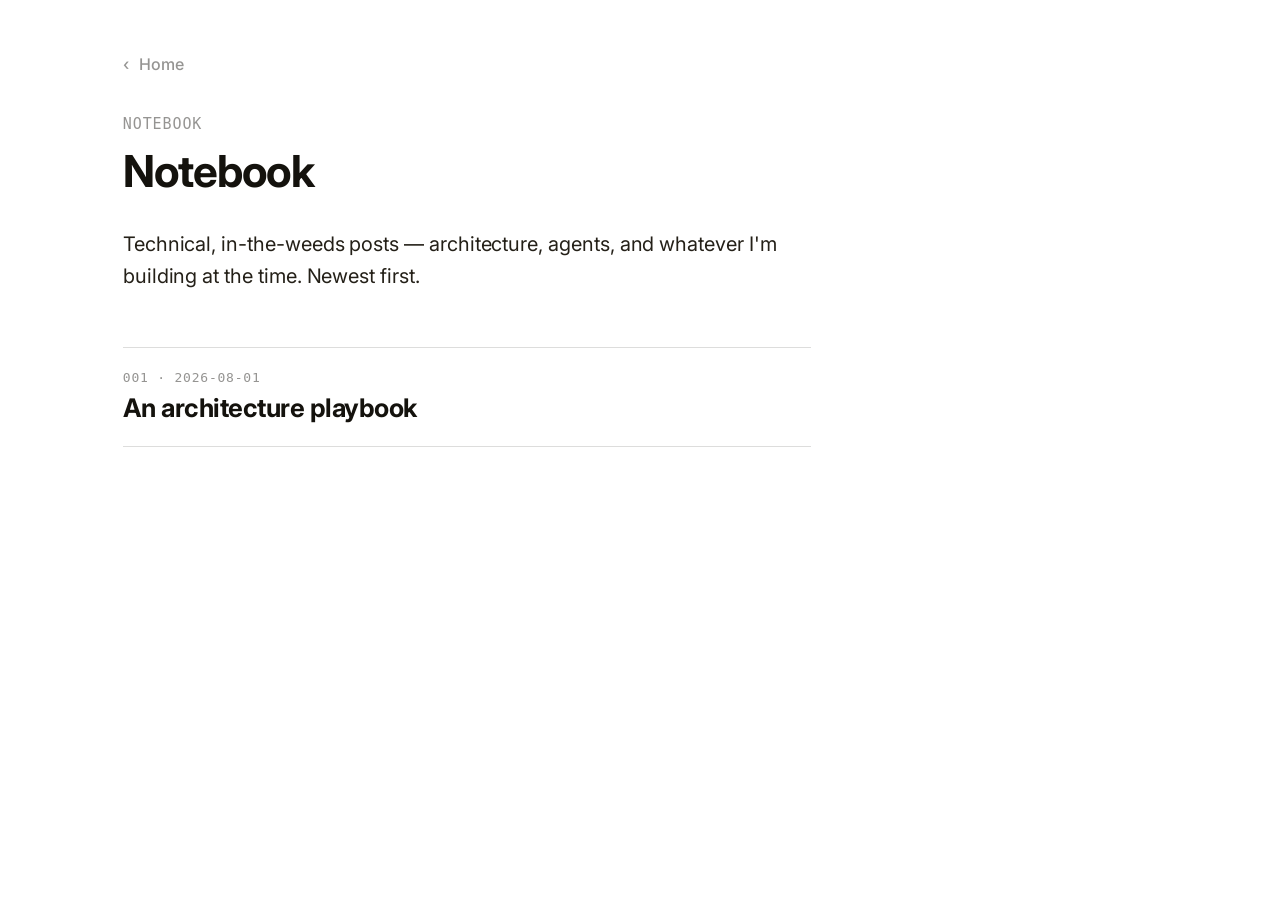
==== notebook/index.html @ 5a072af6 "Untangle Writing vs Notebook, add Signals, unify type to Inter Two different doors into the same pos" ====
<!doctype html>
<html lang="en">
<head>
<meta charset="utf-8">
<meta name="viewport" content="width=device-width, initial-scale=1">
<title>Notebook — Rafa Sacaan</title>
<meta name="description" content="Technical posts — architecture, agents, and whatever I'm building at the time.">
<meta property="og:title" content="Notebook — Rafa Sacaan">
<meta property="og:description" content="Technical posts — architecture, agents, and whatever I'm building at the time.">
<meta property="og:type" content="website">
<meta property="og:url" content="https://rafasacaan.com/notebook/">
<meta property="og:image" content="https://rafasacaan.com/notebook/og-notebook.png">
<meta property="og:image:width" content="1200">
<meta property="og:image:height" content="630">
<meta name="twitter:card" content="summary_large_image">
<meta name="twitter:title" content="Notebook — Rafa Sacaan">
<meta name="twitter:description" content="Technical posts — architecture, agents, and whatever I'm building at the time.">
<meta name="twitter:image" content="https://rafasacaan.com/notebook/og-notebook.png">
<link rel="canonical" href="https://rafasacaan.com/notebook/">

<link rel="icon" href="/favicon.svg" type="image/svg+xml">
<link rel="icon" href="/favicon-32.png" sizes="32x32" type="image/png">
<link rel="apple-touch-icon" href="/apple-touch-icon.png">

<!-- Índice de posts: misma identidad tipográfica que cada post individual
     (notebook/post.css), para que entrar acá y entrar a un post se sientan
     la misma superficie. Cada post vive en su propia carpeta, ej.
     /notebook/an-architecture-playbook/, con su propio og:image. -->
<link rel="preconnect" href="https://fonts.googleapis.com">
<link rel="preconnect" href="https://fonts.gstatic.com" crossorigin>
<link href="https://fonts.googleapis.com/css2?family=Inter:ital,opsz,wght@0,14..32,400;0,14..32,700;1,14..32,400&display=swap" rel="stylesheet">

<link rel="stylesheet" href="/notebook/post.css">
</head>
<body>

<div class="frame">
  <a class="volver" href="/"><span class="chev">&lsaquo;</span> Home</a>

  <article class="post">
    <p class="post-meta">notebook</p>
    <h1 class="post-title">Notebook</h1>
    <p class="extracts-lede">
      Technical, in-the-weeds posts &mdash; architecture, agents, and whatever
      I'm building at the time. Newest first.
    </p>

    <!-- Un <li> por post, más nuevo primero. El id incrementa (001, 002, …)
         y se repite dentro del post en su propio .post-meta — mantenerlos
         sincronizados a mano. -->
    <ul class="postlist">
      <li>
        <p class="postlist-meta">
          <span class="post-id">001</span> &middot; <time datetime="2026-08-01">2026-08-01</time>
        </p>
        <a class="postlist-title" href="/notebook/an-architecture-playbook/">An architecture playbook</a>
      </li>
    </ul>
  </article>
</div>

</body>
</html>
---- notebook/post.css ----
/* Calcado de WhitePage.astro (regardless.cl), la plantilla que usan sus
   posts de "memoria técnica". Cuatro cambios respecto al original:
   1. Sin la columna de menú (.side) — .frame pasa de grid a una sola columna.
   2. Fondo blanco (#fff) en vez del gris #F5F5F5 del sitio original.
   3. El breadcrumb ya no vuelve a regardless.cl/blog/: vuelve al home de
      este sitio, y el label cambió de "Memoria técnica" a "Home".
   4. Una sola tipografía en todo el sitio: --read (antes Lora, la serif de
      lectura) y --serif ahora son Inter, igual que el home — ya no hay dos
      identidades tipográficas. --mono se queda en la pila del sistema
      (ui-monospace) en vez de cargar IBM Plex Mono como webfont: es la
      única excepción a "todo Inter", porque un bloque de código (árbol de
      carpetas en ASCII, alineado por columnas) se rompe visualmente en una
      fuente proporcional. Nadie pidió eso — es una llamada de legibilidad,
      avisar si se prefiere Inter ahí también. */

:root{
  --serif:'Neue Haas Unica','Inter','Helvetica Neue',Arial,sans-serif;
  --read:'Neue Haas Unica','Inter','Helvetica Neue',Arial,sans-serif;
  --sans:'Neue Haas Unica','Inter','Helvetica Neue',Arial,sans-serif;
  --mono:ui-monospace,'SF Mono',Menlo,monospace;
  --ink:#14120d; --bloom:#E0399C; --moon:#E8C87A;
  --mute:rgba(20,18,13,.45);
}
*{ box-sizing:border-box; margin:0; padding:0; }
html,body{ min-height:100%; }
body{ font-family:var(--sans); color:var(--ink); background:#fff; -webkit-font-smoothing:antialiased; }

.frame{
  min-height:100vh; min-height:100dvh;
  max-width:1106px;
  margin:0 auto;
  padding:clamp(2rem,6vh,4.5rem) clamp(22px,2.8vw,44px);
}

/* volver: mismo lenguaje que en el original, apunta al home de este sitio */
.volver{
  display:inline-block;
  font-family:var(--sans); font-weight:500; font-size:1rem;
  color:var(--mute); text-decoration:none; transition:color .2s;
  margin-bottom:clamp(2rem,4.5vh,3rem);
  background:none; border:0; cursor:pointer;
}
.volver:hover{ color:var(--bloom); }
.volver .chev{ margin-right:.4em; }

/* ---- artículo ----
   Escala calcada de Medium: ~20px de cuerpo sobre ~43rem de ancho, que deja
   ~67 caracteres por línea. A ese tamaño la interlínea baja a 1.6. */
.post{ max-width:43rem; }

/* 15px: mismo tamaño que el id/fecha de la lista del blog en el home
   (.blog-id/.blog-date), el mayor de los dos valores que tenía antes */
.post-meta{
  font-family:var(--mono); font-weight:400; font-size:15px;
  letter-spacing:.06em; text-transform:uppercase; color:var(--mute);
  margin-bottom:.9em;
}
.post-title{
  font-family:var(--sans); font-weight:700;
  font-size:clamp(1.9rem,4.4vw,2.75rem); line-height:1.15; letter-spacing:-.028em;
  margin-bottom:clamp(1.6rem,3.5vh,2.2rem);
  text-wrap:balance;
}

/* id del post en la línea de meta: mismo lenguaje que el A#N/E#N de
   regardless.cl, pero numeración propia de este sitio (001, 002…) */
.post-id{ color:var(--mute); }

/* el título quedó en inglés; el cuerpo se queda en español — este tag evita
   que alguien empiece a leer esperando que siga en inglés */
.post-lang-tag{
  display:inline-block;
  vertical-align:middle;
  font-family:var(--sans); font-weight:600;
  font-size:.32em; line-height:1;
  letter-spacing:.06em; text-transform:uppercase;
  color:var(--bloom);
  border:1px solid var(--bloom);
  border-radius:100px;
  padding:.5em .9em;
  margin-left:.3em;
}

.post-body{
  font-family:var(--read); font-weight:400;
  font-size:clamp(1.125rem,1.6vw,1.25rem); line-height:1.62; letter-spacing:-.003em;
  color:#242018;
}
.post-body p{ text-wrap:pretty; }
.post-body > * + *{ margin-top:1.5em; }
.post-body h2{
  font-family:var(--sans); font-weight:700;
  font-size:clamp(1.35rem,2.4vw,1.6rem); line-height:1.25; letter-spacing:-.02em;
  color:var(--ink); margin-top:2.2em; margin-bottom:-.65em;
  text-wrap:balance;
}
.post-body h3{
  font-family:var(--sans); font-weight:600;
  font-size:1.15rem; line-height:1.3; letter-spacing:-.015em;
  color:var(--ink); margin-top:2em; margin-bottom:-.7em;
}
.post-body ul,.post-body ol{ padding-left:1.3em; }
.post-body ul{ list-style:disc; }
.post-body ol{ list-style:decimal; }
.post-body li + li{ margin-top:.5em; }
.post-body strong{ font-weight:600; }
.post-body em{ font-style:italic; }
.post-body a{ color:var(--ink); text-decoration:underline; text-decoration-color:var(--bloom); text-underline-offset:3px; }
.post-body a:hover{ color:var(--bloom); }
.post-body blockquote{
  border-left:2px solid var(--bloom); padding-left:1.1em;
  color:rgba(36,32,24,.78); font-style:italic;
}
.post-body code{
  font-family:var(--mono); font-size:.88em;
  background:rgba(20,18,13,.06); padding:.15em .4em; border-radius:3px;
}
.post-body pre{
  background:#14120d; color:#F2ECDE; border-radius:6px;
  padding:1.1em 1.3em; overflow-x:auto;
  font-family:var(--mono); font-size:.85rem; line-height:1.6;
}
.post-body pre code{ background:none; padding:0; font-size:inherit; color:inherit; }
.post-body img{ max-width:100%; height:auto; border-radius:6px; }

/* tablas: no estaban en el post-body original porque ningún otro post de
   regardless.cl usa tabla — se agrega aquí, en el mismo lenguaje visual */
.post-body .table-wrap{ overflow-x:auto; }
.post-body table{ border-collapse:collapse; width:100%; font-size:.92em; }
.post-body th,.post-body td{
  text-align:left; vertical-align:top;
  padding:.6em .9em; border:1px solid rgba(20,18,13,.14);
}
.post-body th{ font-family:var(--sans); font-weight:600; background:rgba(20,18,13,.03); }

/* ---- Signals around (/signals/) ----
   Página hermana de /notebook/: comparte este archivo de estilos. Las clases
   siguen llamándose "extract(s)" por el nombre anterior de la página; es
   detalle interno, no afecta lo que se ve. La lede usa la misma prosa que
   .post-body pero vive fuera de esa clase porque no es parte de un artículo
   con secciones — es la bajada de la página. */
.extracts-lede{
  font-family:var(--read); font-weight:400;
  font-size:clamp(1.125rem,1.6vw,1.25rem); line-height:1.62; letter-spacing:-.003em;
  color:#242018;
  margin-top:1.5em;
}

.extracts{ margin-top:clamp(3rem,6vh,4rem); }

.extracts-empty{
  font-family:var(--read); font-style:italic; color:var(--mute);
}

.extract{
  padding-top:2.4em; margin-top:2.4em;
  border-top:1px solid rgba(20,18,13,.14);
}
.extract:first-child{ padding-top:0; margin-top:0; border-top:none; }

.extract-date{
  font-family:var(--mono); font-size:13px;
  letter-spacing:.08em; text-transform:uppercase; color:var(--mute);
  margin-bottom:.9em;
}

.extract-quote{
  font-family:var(--read); font-style:italic;
  font-size:clamp(1.125rem,1.6vw,1.25rem); line-height:1.62; letter-spacing:-.003em;
  color:#242018;
}
.extract-quote p + p{ margin-top:1em; }

.extract-source{
  margin-top:.9em;
  font-family:var(--sans); font-size:.95rem; color:var(--mute);
}
.extract-source a{ color:var(--ink); text-decoration:underline; text-decoration-color:var(--bloom); text-underline-offset:3px; }
.extract-source a:hover{ color:var(--bloom); }

/* la nota propia es opcional por extract: solo aparece cuando el <p> existe */
.extract-note{
  margin-top:.9em;
  font-family:var(--sans); font-size:1rem; color:var(--ink);
}

/* ---- índice de Notebook (/notebook/) ----
   Un <li> por post, más nuevo primero. Mismo espíritu que .extracts: el id
   y la fecha son dato (mono, mudo), el título es lo único clickeable. */
.postlist{
  list-style:none;
  margin-top:clamp(3rem,6vh,4rem);
}
.postlist li{
  padding:1.4em 0;
  border-top:1px solid rgba(20,18,13,.14);
}
.postlist li:last-child{ border-bottom:1px solid rgba(20,18,13,.14); }
.postlist-meta{
  font-family:var(--mono); font-size:13px;
  letter-spacing:.06em; text-transform:uppercase; color:var(--mute);
  margin-bottom:.5em;
}
.postlist-title{
  display:block;
  font-family:var(--sans); font-weight:700;
  font-size:clamp(1.3rem,2.4vw,1.6rem); line-height:1.25; letter-spacing:-.02em;
  color:var(--ink); text-decoration:none;
}
.postlist-title:hover{ color:var(--bloom); }
.postlist-title:focus-visible{ outline:1px solid var(--ink); outline-offset:4px; }

@media (max-width:760px){
  .frame{ padding:clamp(1.6rem,6vh,3rem) 24px; }
}
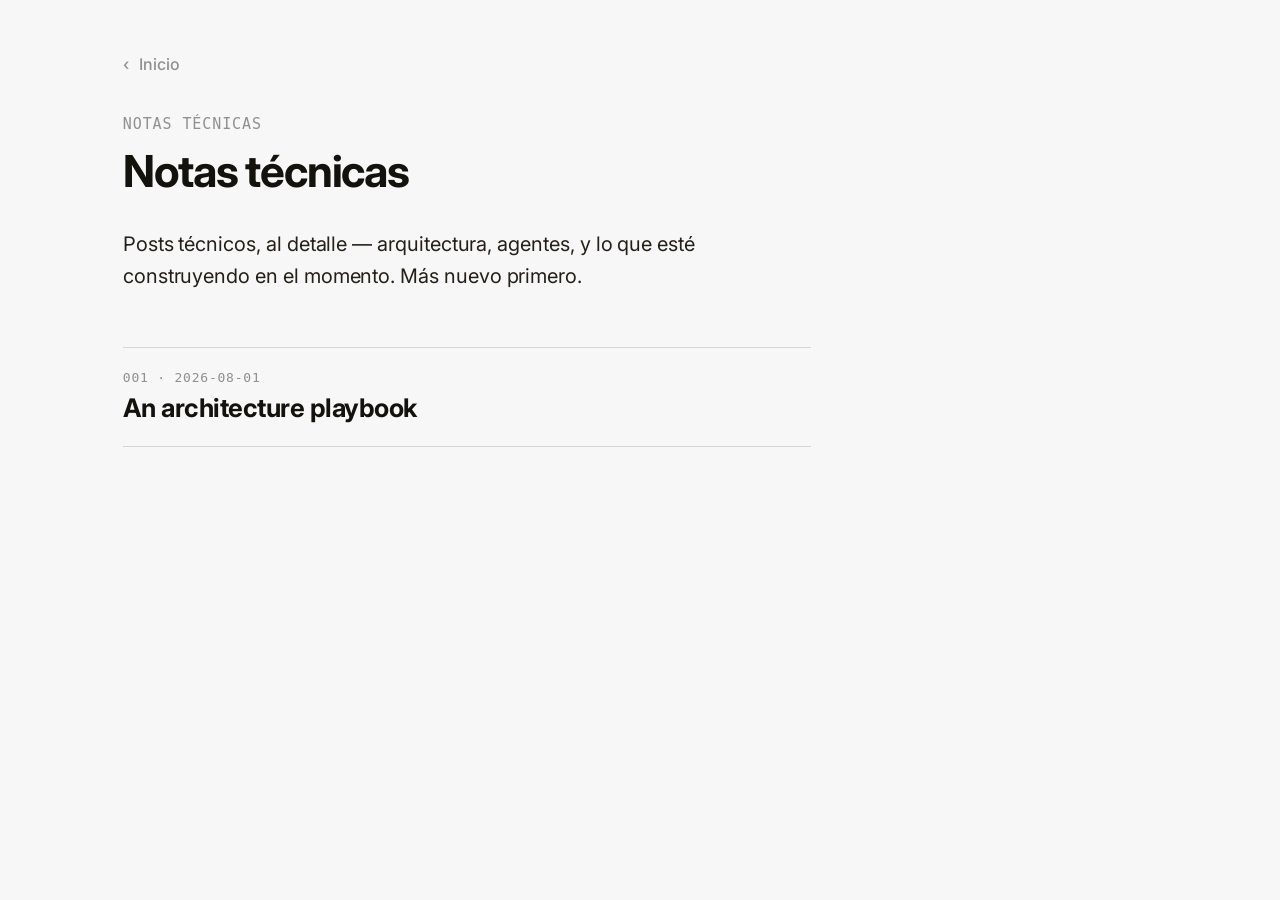
==== commit 6e558486: "Rebrand the site as le bateleur, in Spanish throughout Identity: Corinthia script wordmark in #FA274" ====
--- a/notebook/index.html
+++ b/notebook/index.html
@@ -1,22 +1,22 @@
 <!doctype html>
-<html lang="en">
+<html lang="es">
 <head>
 <meta charset="utf-8">
 <meta name="viewport" content="width=device-width, initial-scale=1">
-<title>Notebook — Rafa Sacaan</title>
-<meta name="description" content="Technical posts — architecture, agents, and whatever I'm building at the time.">
-<meta property="og:title" content="Notebook — Rafa Sacaan">
-<meta property="og:description" content="Technical posts — architecture, agents, and whatever I'm building at the time.">
+<title>Notas técnicas — le bateleur</title>
+<meta name="description" content="Posts técnicos — arquitectura, agentes, y lo que esté construyendo en el momento.">
+<meta property="og:title" content="Notas técnicas — le bateleur">
+<meta property="og:description" content="Posts técnicos — arquitectura, agentes, y lo que esté construyendo en el momento.">
 <meta property="og:type" content="website">
-<meta property="og:url" content="https://rafasacaan.com/notebook/">
-<meta property="og:image" content="https://rafasacaan.com/notebook/og-notebook.png">
+<meta property="og:url" content="https://lebateleur.cl/notebook/">
+<meta property="og:image" content="https://lebateleur.cl/notebook/og-notebook.png">
 <meta property="og:image:width" content="1200">
 <meta property="og:image:height" content="630">
 <meta name="twitter:card" content="summary_large_image">
-<meta name="twitter:title" content="Notebook — Rafa Sacaan">
-<meta name="twitter:description" content="Technical posts — architecture, agents, and whatever I'm building at the time.">
-<meta name="twitter:image" content="https://rafasacaan.com/notebook/og-notebook.png">
-<link rel="canonical" href="https://rafasacaan.com/notebook/">
+<meta name="twitter:title" content="Notas técnicas — le bateleur">
+<meta name="twitter:description" content="Posts técnicos — arquitectura, agentes, y lo que esté construyendo en el momento.">
+<meta name="twitter:image" content="https://lebateleur.cl/notebook/og-notebook.png">
+<link rel="canonical" href="https://lebateleur.cl/notebook/">
 
 <link rel="icon" href="/favicon.svg" type="image/svg+xml">
 <link rel="icon" href="/favicon-32.png" sizes="32x32" type="image/png">
@@ -35,14 +35,14 @@
 <body>
 
 <div class="frame">
-  <a class="volver" href="/"><span class="chev">&lsaquo;</span> Home</a>
+  <a class="volver" href="/"><span class="chev">&lsaquo;</span> Inicio</a>
 
   <article class="post">
-    <p class="post-meta">notebook</p>
-    <h1 class="post-title">Notebook</h1>
+    <p class="post-meta">notas técnicas</p>
+    <h1 class="post-title">Notas técnicas</h1>
     <p class="extracts-lede">
-      Technical, in-the-weeds posts &mdash; architecture, agents, and whatever
-      I'm building at the time. Newest first.
+      Posts técnicos, al detalle &mdash; arquitectura, agentes, y lo que esté
+      construyendo en el momento. Más nuevo primero.
     </p>
 
     <!-- Un <li> por post, más nuevo primero. El id incrementa (001, 002, …)
--- a/notebook/post.css
+++ b/notebook/post.css
@@ -23,7 +23,7 @@
 }
 *{ box-sizing:border-box; margin:0; padding:0; }
 html,body{ min-height:100%; }
-body{ font-family:var(--sans); color:var(--ink); background:#fff; -webkit-font-smoothing:antialiased; }
+body{ font-family:var(--sans); color:var(--ink); background:#F7F7F7; -webkit-font-smoothing:antialiased; }
 
 .frame{
   min-height:100vh; min-height:100dvh;
